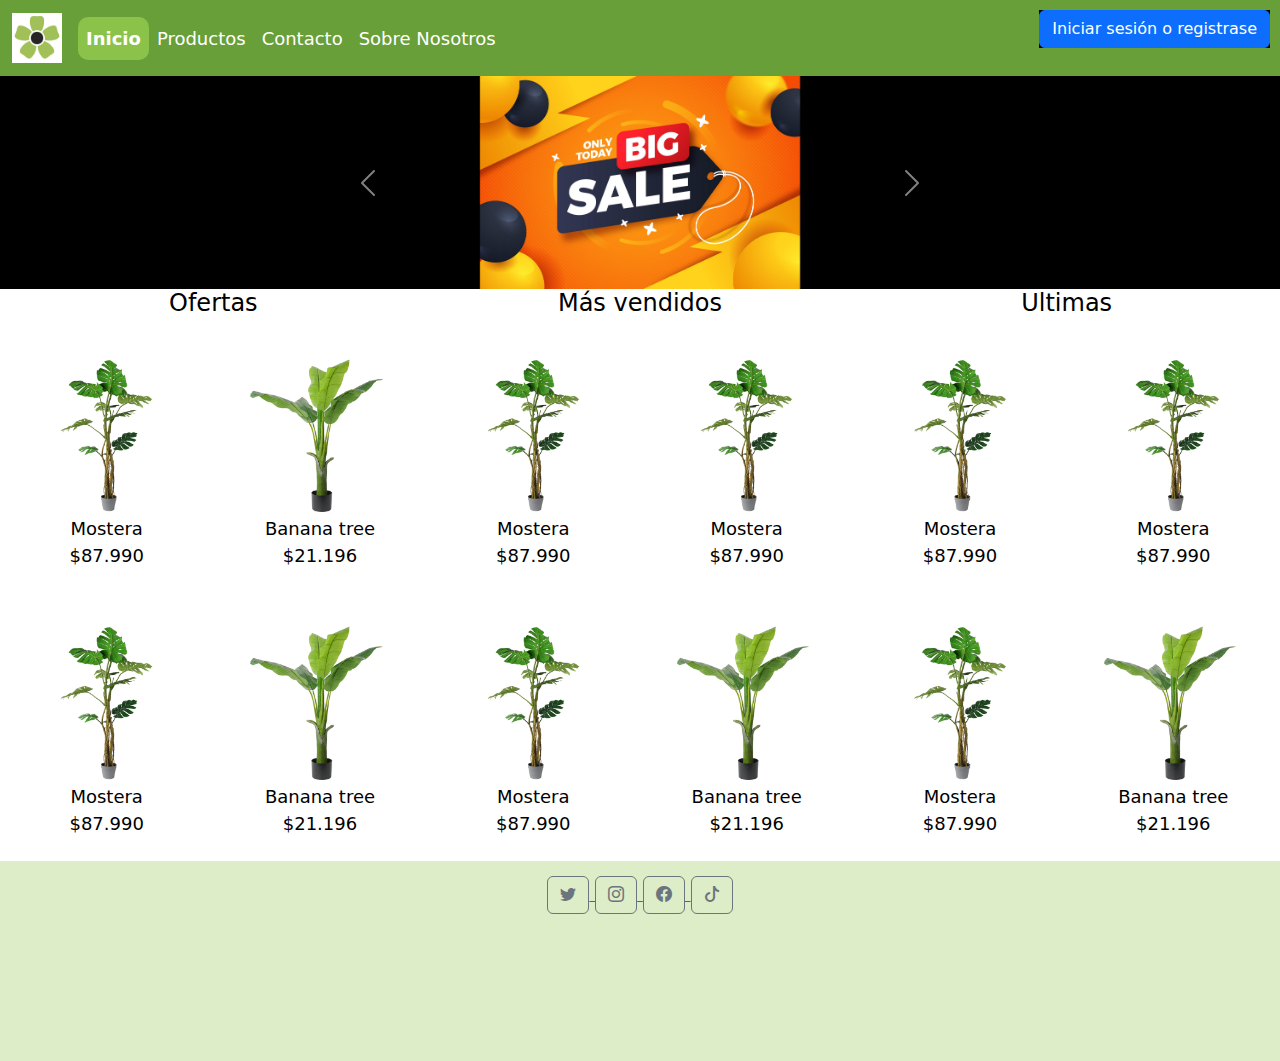
==== index.html @ 38e248db "Avance diseño" ====
<!DOCTYPE html>
<html lang="es">

<head>
  <meta charset="UTF-8">
  <meta http-equiv="X-UA-Compatible" content="IE=edge">
  <meta name="autor" content="Irvin Cribillero">
  <meta name="description" content="Tienda online de productos para tu jardin">
  <meta name="keywords" content="venta, plantas, arboles, flores">
  <meta name="viewport" content="width=device-width, initial-scale=1.0">
  <!--Favicon-->
  <link rel="icon" type="image/x-icon" href="img/icon.png">
  <!--Bootstrap-->
  <link rel="stylesheet" href="css/bootstrap.min.css">
  <link rel="stylesheet" href="https://cdn.jsdelivr.net/npm/bootstrap-icons@1.10.3/font/bootstrap-icons.css">
  <!--Css-->
  <link rel="stylesheet" href="css/styles.css">
  <title>VendeVerde | Venta de productos para tu jardin</title>
</head>

<body>
  <!--Menu-->
  <nav class="navbar navbar-expand-md">
    <div class="container-fluid">
      <button class="navbar-toggler" type="button" data-bs-toggle="collapse" data-bs-target="#navbarmenu"
        aria-controls="navbarTogglerDemo01" aria-expanded="false" aria-label="Toggle navigation">
        <span class="navbar-toggler-icon"></span>
      </button>
      <div class="collapse navbar-collapse" id="navbarmenu">
        <a class="navbar-brand" href="#">
          <img src="img/icon.png" width="50px">
        </a>
        <ul class="navbar-nav d-flex justify-content-center align-items-center">
          <li class="nav-item">
            <a class="nav-link active" aria-current="page" href="#">Inicio</a>
          </li>
          <li class="nav-item">
            <a class="nav-link" href="#">Productos</a>
          </li>
          <li class="nav-item">
            <a class="nav-link" href="#">Contacto</a>
          </li>
          <li class="nav-item">
            <a class="nav-link" href="#">Sobre Nosotros</a>
          </li>
        </ul>
      </div>
    </div>

    <!--Boton iniciar-->
    <div class="div-iniciar">
      <button class="btn-iniciar btn btn-primary" type="button" data-bs-toggle="offcanvas"
        data-bs-target="#offcanvasWithBothOptions" aria-controls="offcanvasWithBothOptions">Iniciar sesión o
        registrase</button>
    </div>

  </nav>

  <!--Inicio de sesión-->
  <div class="offcanvas offcanvas-end" data-bs-scroll="true" tabindex="-1" id="offcanvasWithBothOptions"
    aria-labelledby="offcanvasWithBothOptionsLabel">
    <div class="offcanvas-header">
      <h5 class="offcanvas-title" id="offcanvasWithBothOptionsLabel">Inicie sesión o registrese</h5>
      <button type="button" class="btn-close" data-bs-dismiss="offcanvas" aria-label="Close"></button>
    </div>
    <div class="offcanvas-body bg-info">
      <form action="#">
        <div class="mb-4">
          <label for="email" class="form-label">E-mail</label>
          <input type="email" class="form-control" name="email">
        </div>
        <div class="mb-4">
          <label for="password" class="form-label">Contraseña</label>
          <input type="password" class="form-control" name="password">
        </div>
        <div class="mb-4 form-check">
          <input type="checkbox" name="conectado" class="form-check-input">
          <label for="conectado" class="form-check-label">Mantener conectado</label>
        </div>
        <div class="d-grid mb-4">
          <button type="submit" class="btn btn-primary">Iniciar sesión</button>
        </div>
        <div class="mb-4 text-center">
          <span><a href="#">Registrar</a></span><br>
          <span><a href="#">Recuperar contraseña</a></span>
        </div>
      </form>
    </div>
  </div>

  <!-- Carrusel -->
  <section>
    <div class="d-flex justify-content-center bg-black">
      <div id="carouselExampleAutoplaying" class="carousel slide w-50" data-bs-ride="carousel">
        <div class="carousel-inner">
          <div class="carousel-item active">
            <img src="img/oferta1.jpg " class="d-block w-50 mx-auto" alt="...">
          </div>
          <div class="carousel-item">
            <img src="img/oferta2.jpg" class="d-block w-50 mx-auto" alt="...">
          </div>
          <div class="carousel-item">
            <img src="img/oferta3.jpg" class="d-block w-50 mx-auto" alt="...">
          </div>
        </div>
        <button class="carousel-control-prev" type="button" data-bs-target="#carouselExampleAutoplaying"
          data-bs-slide="prev">
          <span class="carousel-control-prev-icon" aria-hidden="true"></span>
          <span class="visually-hidden">Previous</span>
        </button>
        <button class="carousel-control-next" type="button" data-bs-target="#carouselExampleAutoplaying"
          data-bs-slide="next">
          <span class="carousel-control-next-icon" aria-hidden="true"></span>
          <span class="visually-hidden">Next</span>
        </button>
      </div>
    </div>
  </section>

  <!-- Principal fila-->
  <section>
    <div class="container-fluid">
      <div class="row principal1">
        <!-- Principal fila 1 col 1 -->
        <div class="col-12 col-md-4 px-0">
          <h4>Ofertas</h4>
          <div class="container-fluid">
            <div class="row">
              <div class="col-12 col-md-6 py-4 px-4 d-flex justify-content-center align-items-center flex-column">
                <a href="#">
                  <img src="img/MONSTERA.webp" class="img-fluid">
                </a>
                <p style="margin-bottom: 0;">Mostera<br>
                  $87.990
                </p>
              </div>
              <div class="col-12 col-md-6 py-4 px-4 d-flex justify-content-center align-content-center flex-column">
                <a href="#">
                  <img src="img/Banana.webp" class="img-fluid">
                </a>
                <p style="margin-bottom: 0;">Banana tree<br>
                  $21.196
                </p>
              </div>
            </div>
            <!-- Principal fila 2 col 1 -->
            <div class="row">
              <div class="col-12 col-md-6 py-4 px-4 d-flex justify-content-center align-items-center flex-column">
                <a href="#">
                  <img src="img/MONSTERA.webp" class="img-fluid">
                </a>
                <p style="margin-bottom: 0;">Mostera<br>
                  $87.990
                </p>
              </div>
              <div class="col-12 col-md-6 py-4 px-4 d-flex justify-content-center align-content-center flex-column">
                <a href="#">
                  <img src="img/Banana.webp" class="img-fluid">
                </a>
                <p style="margin-bottom: 0;">Banana tree<br>
                  $21.196
                </p>
              </div>
            </div>
          </div>
        </div>
        <!-- Principal fila 1 col 2 -->
        <div class="col-12 col-md-4 px-0">
          <h4>Más vendidos</h4>
          <div class="container-fluid">
            <div class="row">
              <div class="col-12 col-md-6 py-4 px-4 d-flex justify-content-center align-items-center flex-column">
                <a href="#">
                  <img src="img/MONSTERA.webp" class="img-fluid">
                </a>
                <p style="margin-bottom: 0;">Mostera<br>
                  $87.990
                </p>
              </div>
              <div class="col-12 col-md-6 py-4 px-4 d-flex justify-content-center align-items-center flex-column">
                <a href="#">
                  <img src="img/MONSTERA.webp" class="img-fluid">
                </a>
                <p style="margin-bottom: 0;">Mostera<br>
                  $87.990
                </p>
              </div>
            </div>
            <!-- Pricipal fila 2 col 2 -->
            <div class="row">
              <div class="col-12 col-md-6 py-4 px-4 d-flex justify-content-center align-items-center flex-column">
                <a href="#">
                  <img src="img/MONSTERA.webp" class="img-fluid">
                </a>
                <p style="margin-bottom: 0;">Mostera<br>
                  $87.990
                </p>
              </div>
              <div class="col-12 col-md-6 py-4 px-4 d-flex justify-content-center align-content-center flex-column">
                <a href="#">
                  <img src="img/Banana.webp" class="img-fluid">
                </a>
                <p style="margin-bottom: 0;">Banana tree<br>
                  $21.196
                </p>
              </div>
            </div>
          </div>
        </div>
        <!-- Principal fila 1 col 3 -->
        <div class="col-12 col-md-4 px-0">
          <h4>Ultimas</h4>
          <div class="container-fluid">
            <div class="row">
              <div class="col-12 col-md-6 py-4 px-4 d-flex justify-content-center align-items-center flex-column">
                <a href="#">
                  <img src="img/MONSTERA.webp" class="img-fluid">
                </a>
                <p style="margin-bottom: 0;">Mostera<br>
                  $87.990
                </p>
              </div>
              <div class="col-12 col-md-6 py-4 px-4 d-flex justify-content-center align-items-center flex-column">
                <a href="#">
                  <img src="img/MONSTERA.webp" class="img-fluid">
                </a>
                <p style="margin-bottom: 0;">Mostera<br>
                  $87.990
                </p>
              </div>
            </div>
            <!-- Principal fila 2 col 3 -->
            <div class="row">
              <div class="col-12 col-md-6 py-4 px-4 d-flex justify-content-center align-items-center flex-column">
                <a href="#">
                  <img src="img/MONSTERA.webp" class="img-fluid">
                </a>
                <p style="margin-bottom: 0;">Mostera<br>
                  $87.990
                </p>
              </div>
              <div class="col-12 col-md-6 py-4 px-4 d-flex justify-content-center align-content-center flex-column">
                <a href="#">
                  <img src="img/Banana.webp" class="img-fluid">
                </a>
                <p style="margin-bottom: 0;">Banana tree<br>
                  $21.196
                </p>
              </div>
            </div>
          </div>
        </div>
      </div>
    </div>
  </section>

  <!--Pie de pagina-->
  <section>
    <div class="pie">
      <a href="https://twitter.com/">
        <button class="btn btn-outline-secondary">
          <i class="bi bi-twitter"></i>
        </button>
      </a>
      <a href="https://instagram.com/">
      <button class="btn btn-outline-secondary">
        <i class="bi bi-instagram"></i>
      </button>
      </a>
      <a href="https://facebook.com/">
      <button class="btn btn-outline-secondary">
        <i class="bi bi-facebook"></i>
      </button>
      </a>
      <a href="https://tiktok.com/">
      <button class="btn btn-outline-secondary">
        <i class="bi bi-tiktok"></i>
      </button>
      </a>
    </div>
  </section>
  <script src="js/bootstrap.bundle.js"></script>
</body>

</html>
---- css/styles.css ----
/*Menu*/
.navbar {
  background-color: #689F38;
  font-size: 18px;
}

.nav-link {
  color: white;
  padding: 8px;
}

.navbar .nav-item .active {
  color: white;
  font-weight: bold;
  background-color: #8BC34A;
  border-radius: 10px;
  
}

@media screen and (max-width: 767px) {
  .navbar-brand {
    display: none;
  }
}

/* Boton iniciar */
@media screen and (max-width: 767px) {
    .btn-iniciar {
      background-color: brown;
    }
  }

  .div-iniciar {
    background-color: black;
    position: absolute;
    top: 10px;
    right: 10px;
  }

  .a {
    text-decoration:none
  }

/* Principal */
.principal1 {

  background-color: white;
  color: black;
  text-align: center;
  font-size: 18px;
}

.principal2 {

  background-color:darkgoldenrod;
  color: black;
  text-align: center;
}

.principal3 {

  background-color: antiquewhite;
  color: black;
  text-align: center;
}

@media screen and (max-width: 767px) {
  .img-fluid {
    width: 40%;
  }
}

/* Pie de pagina */
.pie {
  height: 200px;
  background-color: #DCEDC8;
  color: black;
  font-size: 18px;
  padding: 15px;
  text-align: center;
}
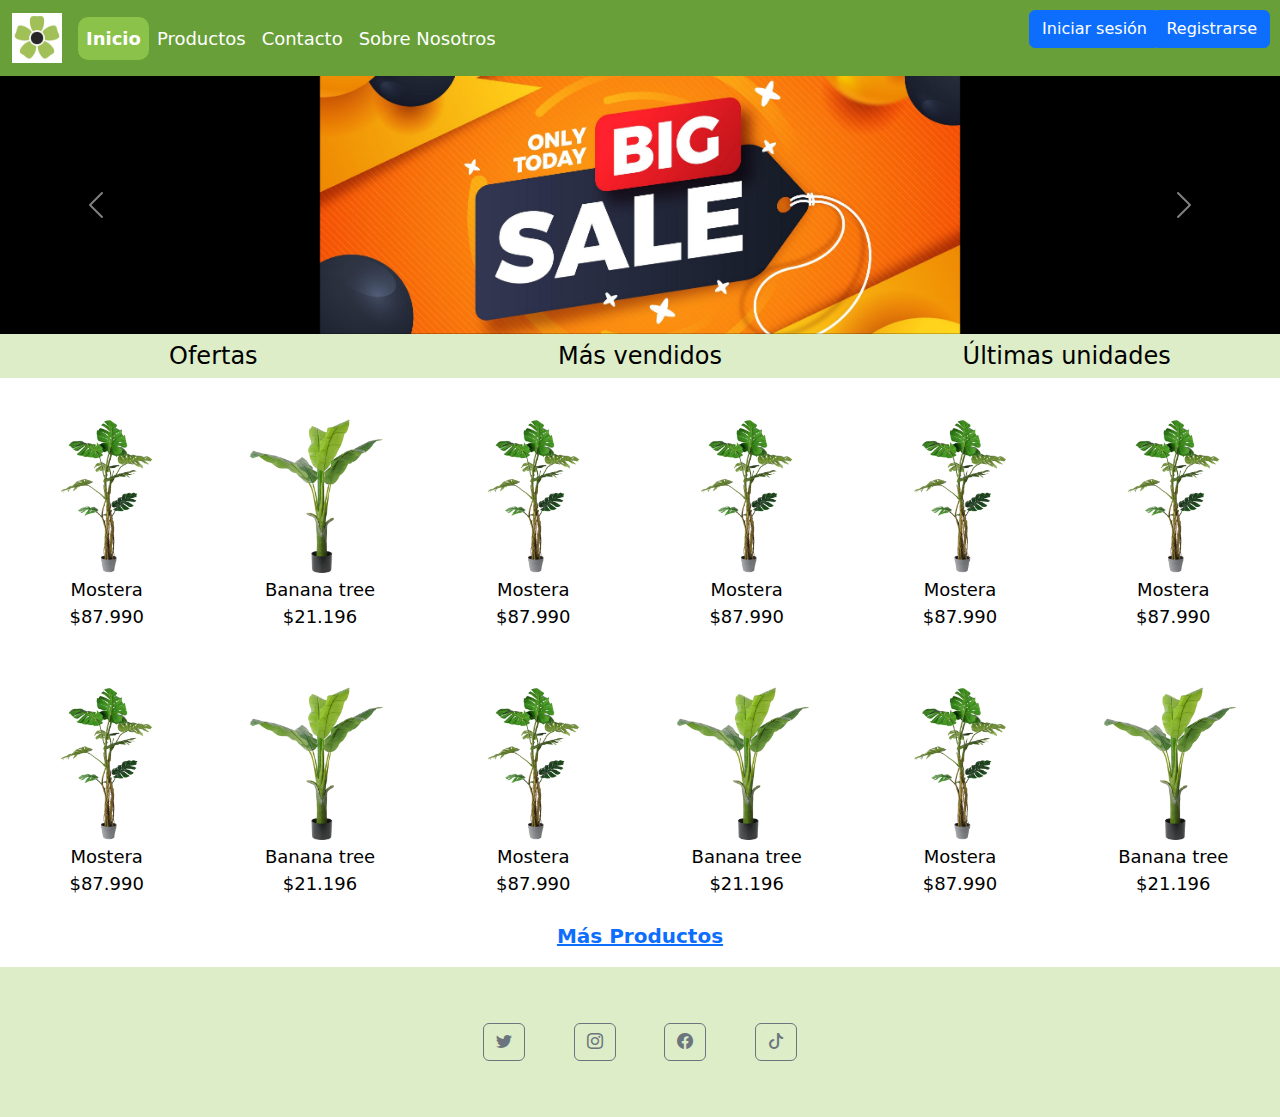
==== commit c8755041: "Primera entrega" ====
--- a/index.html
+++ b/index.html
@@ -32,16 +32,16 @@
         </a>
         <ul class="navbar-nav d-flex justify-content-center align-items-center">
           <li class="nav-item">
-            <a class="nav-link active" aria-current="page" href="#">Inicio</a>
+            <a class="nav-link active" aria-current="page" href="index.html">Inicio</a>
           </li>
           <li class="nav-item">
-            <a class="nav-link" href="#">Productos</a>
+            <a class="nav-link" href="productos.html">Productos</a>
           </li>
           <li class="nav-item">
-            <a class="nav-link" href="#">Contacto</a>
+            <a class="nav-link" href="contacto.html">Contacto</a>
           </li>
           <li class="nav-item">
-            <a class="nav-link" href="#">Sobre Nosotros</a>
+            <a class="nav-link" href="nosotros.html">Sobre Nosotros</a>
           </li>
         </ul>
       </div>
@@ -49,9 +49,21 @@
 
     <!--Boton iniciar-->
     <div class="div-iniciar">
-      <button class="btn-iniciar btn btn-primary" type="button" data-bs-toggle="offcanvas"
-        data-bs-target="#offcanvasWithBothOptions" aria-controls="offcanvasWithBothOptions">Iniciar sesión o
-        registrase</button>
+      <button class="btn-iniciar btn btn-primary d-none d-md-block" type="button" data-bs-toggle="offcanvas"
+        data-bs-target="#offcanvasWithBothOptions" aria-controls="offcanvasWithBothOptions">Iniciar sesión
+      </button>
+      <button type="button" class="btn btn-primary d-block d-md-none" data-bs-toggle="offcanvas"
+      data-bs-target="#offcanvasWithBothOptions" aria-controls="offcanvasWithBothOptions">
+        <i class="bi bi-person-fill-up"></i>
+      </button>
+    </div>
+    <div class="div2-iniciar">
+      <a href="registro.html">
+        <button type="button" class="btn btn-primary d-none d-md-block">Registrarse</button>
+        <button type="button" class="btn btn-primary d-block d-md-none">
+          <i class="bi bi-person-fill-add"></i>
+        </button>
+      </a>
     </div>
 
   </nav>
@@ -91,7 +103,7 @@
   <!-- Carrusel -->
   <section>
     <div class="d-flex justify-content-center bg-black">
-      <div id="carouselExampleAutoplaying" class="carousel slide w-50" data-bs-ride="carousel">
+      <div id="carouselExampleAutoplaying" class="carousel slide" data-bs-ride="carousel">
         <div class="carousel-inner">
           <div class="carousel-item active">
             <img src="img/oferta1.jpg " class="d-block w-50 mx-auto" alt="...">
@@ -120,14 +132,14 @@
   <!-- Principal fila-->
   <section>
     <div class="container-fluid">
-      <div class="row principal1">
+      <div class="row principal">
         <!-- Principal fila 1 col 1 -->
         <div class="col-12 col-md-4 px-0">
           <h4>Ofertas</h4>
           <div class="container-fluid">
             <div class="row">
               <div class="col-12 col-md-6 py-4 px-4 d-flex justify-content-center align-items-center flex-column">
-                <a href="#">
+                <a href="ficha_mostera.html">
                   <img src="img/MONSTERA.webp" class="img-fluid">
                 </a>
                 <p style="margin-bottom: 0;">Mostera<br>
@@ -135,7 +147,7 @@
                 </p>
               </div>
               <div class="col-12 col-md-6 py-4 px-4 d-flex justify-content-center align-content-center flex-column">
-                <a href="#">
+                <a href="ficha_mostera.html">
                   <img src="img/Banana.webp" class="img-fluid">
                 </a>
                 <p style="margin-bottom: 0;">Banana tree<br>
@@ -146,7 +158,7 @@
             <!-- Principal fila 2 col 1 -->
             <div class="row">
               <div class="col-12 col-md-6 py-4 px-4 d-flex justify-content-center align-items-center flex-column">
-                <a href="#">
+                <a href="ficha_mostera.html">
                   <img src="img/MONSTERA.webp" class="img-fluid">
                 </a>
                 <p style="margin-bottom: 0;">Mostera<br>
@@ -154,7 +166,7 @@
                 </p>
               </div>
               <div class="col-12 col-md-6 py-4 px-4 d-flex justify-content-center align-content-center flex-column">
-                <a href="#">
+                <a href="ficha_mostera.html">
                   <img src="img/Banana.webp" class="img-fluid">
                 </a>
                 <p style="margin-bottom: 0;">Banana tree<br>
@@ -170,15 +182,15 @@
           <div class="container-fluid">
             <div class="row">
               <div class="col-12 col-md-6 py-4 px-4 d-flex justify-content-center align-items-center flex-column">
-                <a href="#">
-                  <img src="img/MONSTERA.webp" class="img-fluid">
-                </a>
-                <p style="margin-bottom: 0;">Mostera<br>
-                  $87.990
-                </p>
-              </div>
-              <div class="col-12 col-md-6 py-4 px-4 d-flex justify-content-center align-items-center flex-column">
-                <a href="#">
+                <a href="ficha_mostera.html">
+                  <img src="img/MONSTERA.webp" class="img-fluid">
+                </a>
+                <p style="margin-bottom: 0;">Mostera<br>
+                  $87.990
+                </p>
+              </div>
+              <div class="col-12 col-md-6 py-4 px-4 d-flex justify-content-center align-items-center flex-column">
+                <a href="ficha_mostera.html">
                   <img src="img/MONSTERA.webp" class="img-fluid">
                 </a>
                 <p style="margin-bottom: 0;">Mostera<br>
@@ -189,7 +201,7 @@
             <!-- Pricipal fila 2 col 2 -->
             <div class="row">
               <div class="col-12 col-md-6 py-4 px-4 d-flex justify-content-center align-items-center flex-column">
-                <a href="#">
+                <a href="ficha_mostera.html">
                   <img src="img/MONSTERA.webp" class="img-fluid">
                 </a>
                 <p style="margin-bottom: 0;">Mostera<br>
@@ -197,7 +209,7 @@
                 </p>
               </div>
               <div class="col-12 col-md-6 py-4 px-4 d-flex justify-content-center align-content-center flex-column">
-                <a href="#">
+                <a href="ficha_mostera.html">
                   <img src="img/Banana.webp" class="img-fluid">
                 </a>
                 <p style="margin-bottom: 0;">Banana tree<br>
@@ -209,19 +221,19 @@
         </div>
         <!-- Principal fila 1 col 3 -->
         <div class="col-12 col-md-4 px-0">
-          <h4>Ultimas</h4>
+          <h4>Últimas unidades</h4>
           <div class="container-fluid">
             <div class="row">
               <div class="col-12 col-md-6 py-4 px-4 d-flex justify-content-center align-items-center flex-column">
-                <a href="#">
-                  <img src="img/MONSTERA.webp" class="img-fluid">
-                </a>
-                <p style="margin-bottom: 0;">Mostera<br>
-                  $87.990
-                </p>
-              </div>
-              <div class="col-12 col-md-6 py-4 px-4 d-flex justify-content-center align-items-center flex-column">
-                <a href="#">
+                <a href="ficha_mostera.html">
+                  <img src="img/MONSTERA.webp" class="img-fluid">
+                </a>
+                <p style="margin-bottom: 0;">Mostera<br>
+                  $87.990
+                </p>
+              </div>
+              <div class="col-12 col-md-6 py-4 px-4 d-flex justify-content-center align-items-center flex-column">
+                <a href="ficha_mostera.html">
                   <img src="img/MONSTERA.webp" class="img-fluid">
                 </a>
                 <p style="margin-bottom: 0;">Mostera<br>
@@ -232,7 +244,7 @@
             <!-- Principal fila 2 col 3 -->
             <div class="row">
               <div class="col-12 col-md-6 py-4 px-4 d-flex justify-content-center align-items-center flex-column">
-                <a href="#">
+                <a href="ficha_mostera.html">
                   <img src="img/MONSTERA.webp" class="img-fluid">
                 </a>
                 <p style="margin-bottom: 0;">Mostera<br>
@@ -240,7 +252,7 @@
                 </p>
               </div>
               <div class="col-12 col-md-6 py-4 px-4 d-flex justify-content-center align-content-center flex-column">
-                <a href="#">
+                <a href="ficha_mostera.html">
                   <img src="img/Banana.webp" class="img-fluid">
                 </a>
                 <p style="margin-bottom: 0;">Banana tree<br>
@@ -250,33 +262,38 @@
             </div>
           </div>
         </div>
+        <a href="productos.html">
+          <p style="font-size: 20px; font-weight: bold;">Más Productos</p>
+        </a>
       </div>
     </div>
   </section>
 
   <!--Pie de pagina-->
   <section>
-    <div class="pie">
-      <a href="https://twitter.com/">
-        <button class="btn btn-outline-secondary">
-          <i class="bi bi-twitter"></i>
-        </button>
-      </a>
-      <a href="https://instagram.com/">
-      <button class="btn btn-outline-secondary">
-        <i class="bi bi-instagram"></i>
-      </button>
-      </a>
-      <a href="https://facebook.com/">
-      <button class="btn btn-outline-secondary">
-        <i class="bi bi-facebook"></i>
-      </button>
-      </a>
-      <a href="https://tiktok.com/">
-      <button class="btn btn-outline-secondary">
-        <i class="bi bi-tiktok"></i>
-      </button>
-      </a>
+    <div class="pie container-fluid d-flex justify-content-center">
+      <div class="w-25 mx-auto d-flex justify-content-between align-items-center">
+        <a href="https://twitter.com/">
+          <button class="btn btn-outline-secondary">
+            <i class="bi bi-twitter"></i>
+          </button>
+        </a>
+        <a href="https://instagram.com/">
+          <button class="btn btn-outline-secondary">
+            <i class="bi bi-instagram"></i>
+          </button>
+        </a>
+        <a href="https://facebook.com/">
+          <button class="btn btn-outline-secondary">
+            <i class="bi bi-facebook"></i>
+          </button>
+        </a>
+        <a href="https://tiktok.com/">
+          <button class="btn btn-outline-secondary">
+            <i class="bi bi-tiktok"></i>
+          </button>
+        </a>
+      </div>
     </div>
   </section>
   <script src="js/bootstrap.bundle.js"></script>
--- a/css/styles.css
+++ b/css/styles.css
@@ -24,14 +24,21 @@
 }
 
 /* Boton iniciar */
-@media screen and (max-width: 767px) {
-    .btn-iniciar {
-      background-color: brown;
+  .div-iniciar {
+    position: absolute;
+    top: 10px;
+    right: 120px;
+  }
+
+  @media screen and (max-width: 767px) {
+    .div-iniciar {
+      position: absolute;
+      top: 10px;
+      right: 60px;
     }
   }
 
-  .div-iniciar {
-    background-color: black;
+  .div2-iniciar {
     position: absolute;
     top: 10px;
     right: 10px;
@@ -42,26 +49,28 @@
   }
 
 /* Principal */
-.principal1 {
-
+.principal {
   background-color: white;
   color: black;
   text-align: center;
   font-size: 18px;
 }
 
-.principal2 {
+.productos p {
+  font-size: 20px;
+  font-weight: bold;
+}
 
-  background-color:darkgoldenrod;
-  color: black;
+.productos h4 {
   text-align: center;
 }
 
-.principal3 {
+.ficha {
+  border: 10px solid rgba(0, 0, 0, 0.174);
+}
 
-  background-color: antiquewhite;
-  color: black;
-  text-align: center;
+.ficha p {
+  font-size: 18px;
 }
 
 @media screen and (max-width: 767px) {
@@ -70,12 +79,53 @@
   }
 }
 
+.div-registro{
+  background-image: url('/img/fondo_registro.png');
+}
+
+.div-registro label {
+  font-size: 18px;
+  font-weight: bold;
+}
+
+.nosotros {
+  background-color: rgba(255, 228, 196, 0.267);
+  font-size: 20px;
+}
+
+.ficha {
+  background-color: rgba(0, 255, 255, 0.112);
+  font-size: 18px;
+}
+
+h4 {
+  background-color: #DCEDC8;
+  padding-top: 8px;
+  padding-bottom: 8px;
+}
+
+.contacto p {
+  font-size: 18px;
+  font-weight: bold;
+  margin-bottom: 30px;
+}
+
+.contacto textarea {
+  background-color: rgba(0, 255, 255, 0.144);
+  border-color: black;
+  height: 250px;
+}
+
+.contacto input {
+  background-color: rgba(0, 255, 255, 0.144);
+  border-color: black;
+}
+
+
 /* Pie de pagina */
 .pie {
-  height: 200px;
+  height: 150px;
   background-color: #DCEDC8;
   color: black;
   font-size: 18px;
-  padding: 15px;
-  text-align: center;
 }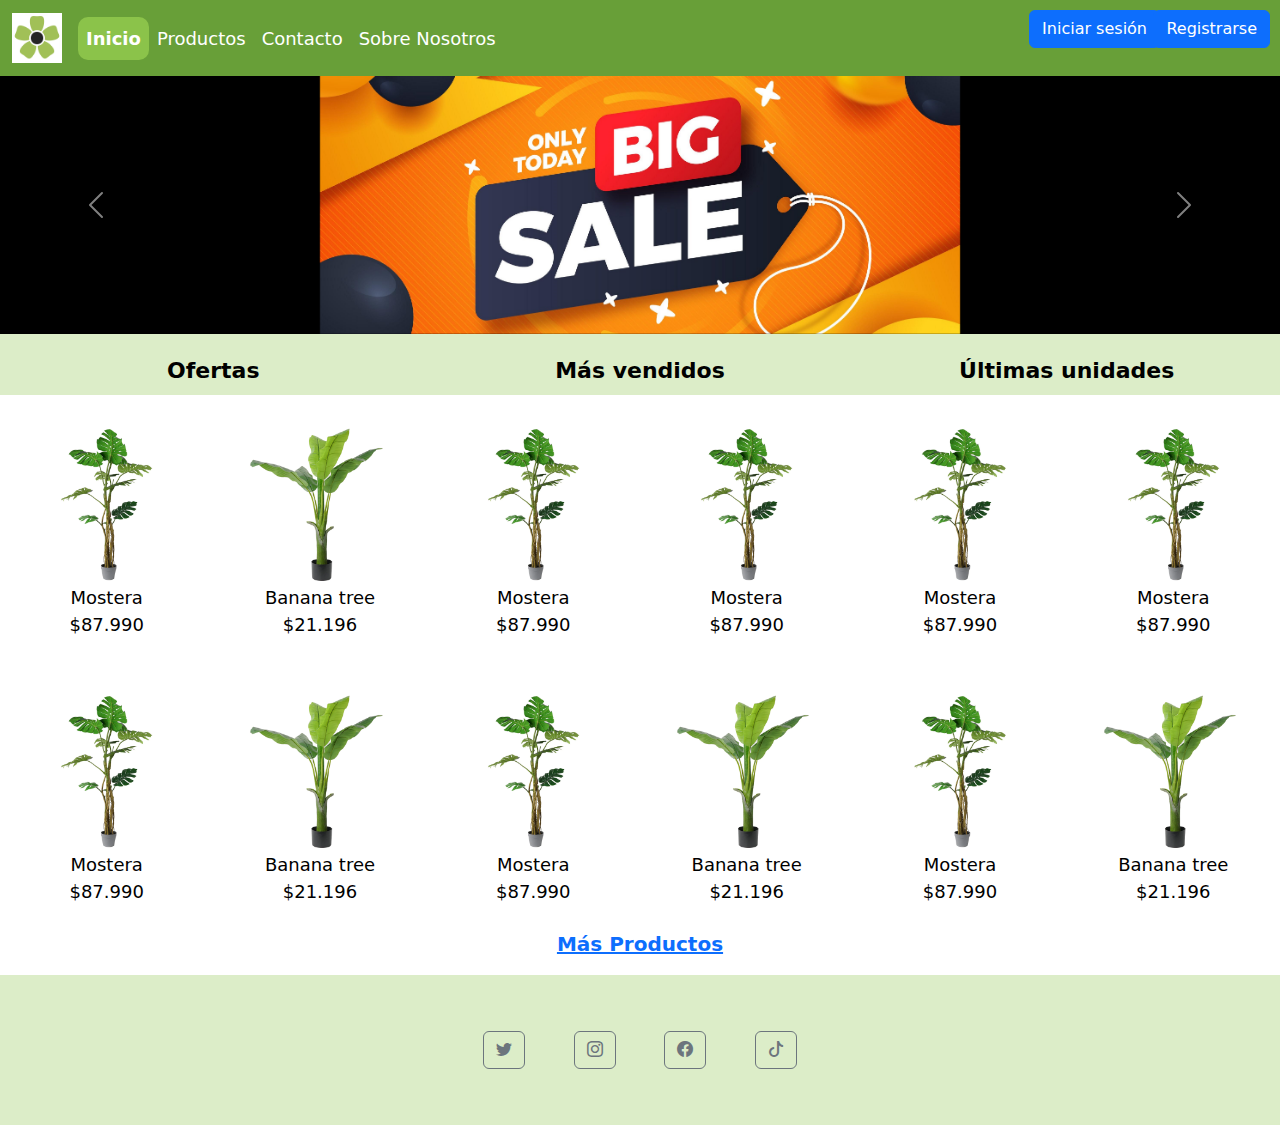
==== commit 252323c2: "Cambios" ====
--- a/index.html
+++ b/index.html
@@ -72,11 +72,12 @@
   <div class="offcanvas offcanvas-end" data-bs-scroll="true" tabindex="-1" id="offcanvasWithBothOptions"
     aria-labelledby="offcanvasWithBothOptionsLabel">
     <div class="offcanvas-header">
-      <h5 class="offcanvas-title" id="offcanvasWithBothOptionsLabel">Inicie sesión o registrese</h5>
+      <h5 class="offcanvas-title" id="offcanvasWithBothOptionsLabel">Inicie sesión</h5>
       <button type="button" class="btn-close" data-bs-dismiss="offcanvas" aria-label="Close"></button>
     </div>
     <div class="offcanvas-body bg-info">
-      <form action="#">
+      <!-- Formulario de inicio de sesion -->
+      <form action="#" method="post" name="inicioSesion">
         <div class="mb-4">
           <label for="email" class="form-label">E-mail</label>
           <input type="email" class="form-control" name="email">
@@ -135,20 +136,20 @@
       <div class="row principal">
         <!-- Principal fila 1 col 1 -->
         <div class="col-12 col-md-4 px-0">
-          <h4>Ofertas</h4>
+          <div class="col-12 col-md-12 ofertas">Ofertas</div>
           <div class="container-fluid">
             <div class="row">
               <div class="col-12 col-md-6 py-4 px-4 d-flex justify-content-center align-items-center flex-column">
-                <a href="ficha_mostera.html">
-                  <img src="img/MONSTERA.webp" class="img-fluid">
+                <a href="ficha_mostera.html" class="link-img">
+                  <img src="img/MONSTERA.webp" class="img-principal">
                 </a>
                 <p style="margin-bottom: 0;">Mostera<br>
                   $87.990
                 </p>
               </div>
               <div class="col-12 col-md-6 py-4 px-4 d-flex justify-content-center align-content-center flex-column">
-                <a href="ficha_mostera.html">
-                  <img src="img/Banana.webp" class="img-fluid">
+                <a href="ficha_mostera.html" class="link-img">
+                  <img src="img/Banana.webp" class="img-principal">
                 </a>
                 <p style="margin-bottom: 0;">Banana tree<br>
                   $21.196
@@ -158,16 +159,16 @@
             <!-- Principal fila 2 col 1 -->
             <div class="row">
               <div class="col-12 col-md-6 py-4 px-4 d-flex justify-content-center align-items-center flex-column">
-                <a href="ficha_mostera.html">
-                  <img src="img/MONSTERA.webp" class="img-fluid">
+                <a href="ficha_mostera.html" class="link-img">
+                  <img src="img/MONSTERA.webp" class="img-principal">
                 </a>
                 <p style="margin-bottom: 0;">Mostera<br>
                   $87.990
                 </p>
               </div>
               <div class="col-12 col-md-6 py-4 px-4 d-flex justify-content-center align-content-center flex-column">
-                <a href="ficha_mostera.html">
-                  <img src="img/Banana.webp" class="img-fluid">
+                <a href="ficha_mostera.html" class="link-img">
+                  <img src="img/Banana.webp" class="img-principal">
                 </a>
                 <p style="margin-bottom: 0;">Banana tree<br>
                   $21.196
@@ -178,20 +179,20 @@
         </div>
         <!-- Principal fila 1 col 2 -->
         <div class="col-12 col-md-4 px-0">
-          <h4>Más vendidos</h4>
+          <div class="col-12 col-md-12 mas-vendidos">Más vendidos</div>
           <div class="container-fluid">
             <div class="row">
               <div class="col-12 col-md-6 py-4 px-4 d-flex justify-content-center align-items-center flex-column">
-                <a href="ficha_mostera.html">
-                  <img src="img/MONSTERA.webp" class="img-fluid">
-                </a>
-                <p style="margin-bottom: 0;">Mostera<br>
-                  $87.990
-                </p>
-              </div>
-              <div class="col-12 col-md-6 py-4 px-4 d-flex justify-content-center align-items-center flex-column">
-                <a href="ficha_mostera.html">
-                  <img src="img/MONSTERA.webp" class="img-fluid">
+                <a href="ficha_mostera.html" class="link-img">
+                  <img src="img/MONSTERA.webp" class="img-principal">
+                </a>
+                <p style="margin-bottom: 0;">Mostera<br>
+                  $87.990
+                </p>
+              </div>
+              <div class="col-12 col-md-6 py-4 px-4 d-flex justify-content-center align-items-center flex-column">
+                <a href="ficha_mostera.html" class="link-img">
+                  <img src="img/MONSTERA.webp" class="img-principal">
                 </a>
                 <p style="margin-bottom: 0;">Mostera<br>
                   $87.990
@@ -201,16 +202,16 @@
             <!-- Pricipal fila 2 col 2 -->
             <div class="row">
               <div class="col-12 col-md-6 py-4 px-4 d-flex justify-content-center align-items-center flex-column">
-                <a href="ficha_mostera.html">
-                  <img src="img/MONSTERA.webp" class="img-fluid">
+                <a href="ficha_mostera.html" class="link-img">
+                  <img src="img/MONSTERA.webp" class="img-principal">
                 </a>
                 <p style="margin-bottom: 0;">Mostera<br>
                   $87.990
                 </p>
               </div>
               <div class="col-12 col-md-6 py-4 px-4 d-flex justify-content-center align-content-center flex-column">
-                <a href="ficha_mostera.html">
-                  <img src="img/Banana.webp" class="img-fluid">
+                <a href="ficha_mostera.html" class="link-img">
+                  <img src="img/Banana.webp" class="img-principal">
                 </a>
                 <p style="margin-bottom: 0;">Banana tree<br>
                   $21.196
@@ -221,20 +222,20 @@
         </div>
         <!-- Principal fila 1 col 3 -->
         <div class="col-12 col-md-4 px-0">
-          <h4>Últimas unidades</h4>
+          <div class="col-12 col-md-12 ultimas">Últimas unidades</div>
           <div class="container-fluid">
             <div class="row">
               <div class="col-12 col-md-6 py-4 px-4 d-flex justify-content-center align-items-center flex-column">
-                <a href="ficha_mostera.html">
-                  <img src="img/MONSTERA.webp" class="img-fluid">
-                </a>
-                <p style="margin-bottom: 0;">Mostera<br>
-                  $87.990
-                </p>
-              </div>
-              <div class="col-12 col-md-6 py-4 px-4 d-flex justify-content-center align-items-center flex-column">
-                <a href="ficha_mostera.html">
-                  <img src="img/MONSTERA.webp" class="img-fluid">
+                <a href="ficha_mostera.html" class="link-img">
+                  <img src="img/MONSTERA.webp" class="img-principal">
+                </a>
+                <p style="margin-bottom: 0;">Mostera<br>
+                  $87.990
+                </p>
+              </div>
+              <div class="col-12 col-md-6 py-4 px-4 d-flex justify-content-center align-items-center flex-column">
+                <a href="ficha_mostera.html" class="link-img">
+                  <img src="img/MONSTERA.webp" class="img-principal">
                 </a>
                 <p style="margin-bottom: 0;">Mostera<br>
                   $87.990
@@ -244,16 +245,16 @@
             <!-- Principal fila 2 col 3 -->
             <div class="row">
               <div class="col-12 col-md-6 py-4 px-4 d-flex justify-content-center align-items-center flex-column">
-                <a href="ficha_mostera.html">
-                  <img src="img/MONSTERA.webp" class="img-fluid">
+                <a href="ficha_mostera.html" class="link-img">
+                  <img src="img/MONSTERA.webp" class="img-principal">
                 </a>
                 <p style="margin-bottom: 0;">Mostera<br>
                   $87.990
                 </p>
               </div>
               <div class="col-12 col-md-6 py-4 px-4 d-flex justify-content-center align-content-center flex-column">
-                <a href="ficha_mostera.html">
-                  <img src="img/Banana.webp" class="img-fluid">
+                <a href="ficha_mostera.html" class="link-img">
+                  <img src="img/Banana.webp" class="img-principal">
                 </a>
                 <p style="margin-bottom: 0;">Banana tree<br>
                   $21.196
--- a/css/styles.css
+++ b/css/styles.css
@@ -24,17 +24,19 @@
 }
 
 /* Boton iniciar */
-  .div-iniciar {
-    position: absolute;
-    top: 10px;
-    right: 120px;
-  }
-
-  @media screen and (max-width: 767px) {
+  @media screen and (max-width: 768px) {
     .div-iniciar {
       position: absolute;
       top: 10px;
       right: 60px;
+    }
+  }
+
+  @media screen and (min-width: 768px) {
+    .div-iniciar {
+      position: absolute;
+      top: 10px;
+      right: 120px;
     }
   }
 
@@ -65,20 +67,50 @@
   text-align: center;
 }
 
-.ficha {
-  border: 10px solid rgba(0, 0, 0, 0.174);
+/* Seccion index */
+.ofertas {
+  background-color: #DCEDC8;
+  font-size: 22px;
+  font-weight: bold;
+  padding-top: 20px;
+  padding-bottom: 8px;
 }
 
-.ficha p {
-  font-size: 18px;
+.mas-vendidos {
+  background-color: #DCEDC8;
+  font-size: 22px;
+  font-weight: bold;
+  padding-top: 20px;
+  padding-bottom: 8px;
 }
 
-@media screen and (max-width: 767px) {
-  .img-fluid {
-    width: 40%;
+.ultimas {
+  background-color: #DCEDC8;
+  font-size: 22px;
+  font-weight: bold;
+  padding-top: 20px;
+  padding-bottom: 8px;
+}
+
+.link-img:hover img {
+  transform: scale(1.1);
+  transition: transform 0.3s ease-in-out;
+}
+
+/* Imagenes principales */
+@media screen and (max-width: 768px) {
+  .img-principal {
+    width: 50%;
   }
 }
 
+@media screen and (min-width: 768px) {
+  .img-principal {
+    width: 100%;
+  }
+}
+
+/* Registro */
 .div-registro{
   background-image: url('/img/fondo_registro.png');
 }
@@ -88,13 +120,20 @@
   font-weight: bold;
 }
 
+/* Nosotros */
 .nosotros {
   background-color: rgba(255, 228, 196, 0.267);
   font-size: 20px;
 }
 
+/* Ficha planta*/
 .ficha {
   background-color: rgba(0, 255, 255, 0.112);
+  font-size: 18px;
+  border: 10px solid rgba(0, 0, 0, 0.174);
+
+}
+.ficha p {
   font-size: 18px;
 }
 
@@ -104,6 +143,7 @@
   padding-bottom: 8px;
 }
 
+/* Pagina Contacto */
 .contacto p {
   font-size: 18px;
   font-weight: bold;
@@ -121,7 +161,6 @@
   border-color: black;
 }
 
-
 /* Pie de pagina */
 .pie {
   height: 150px;
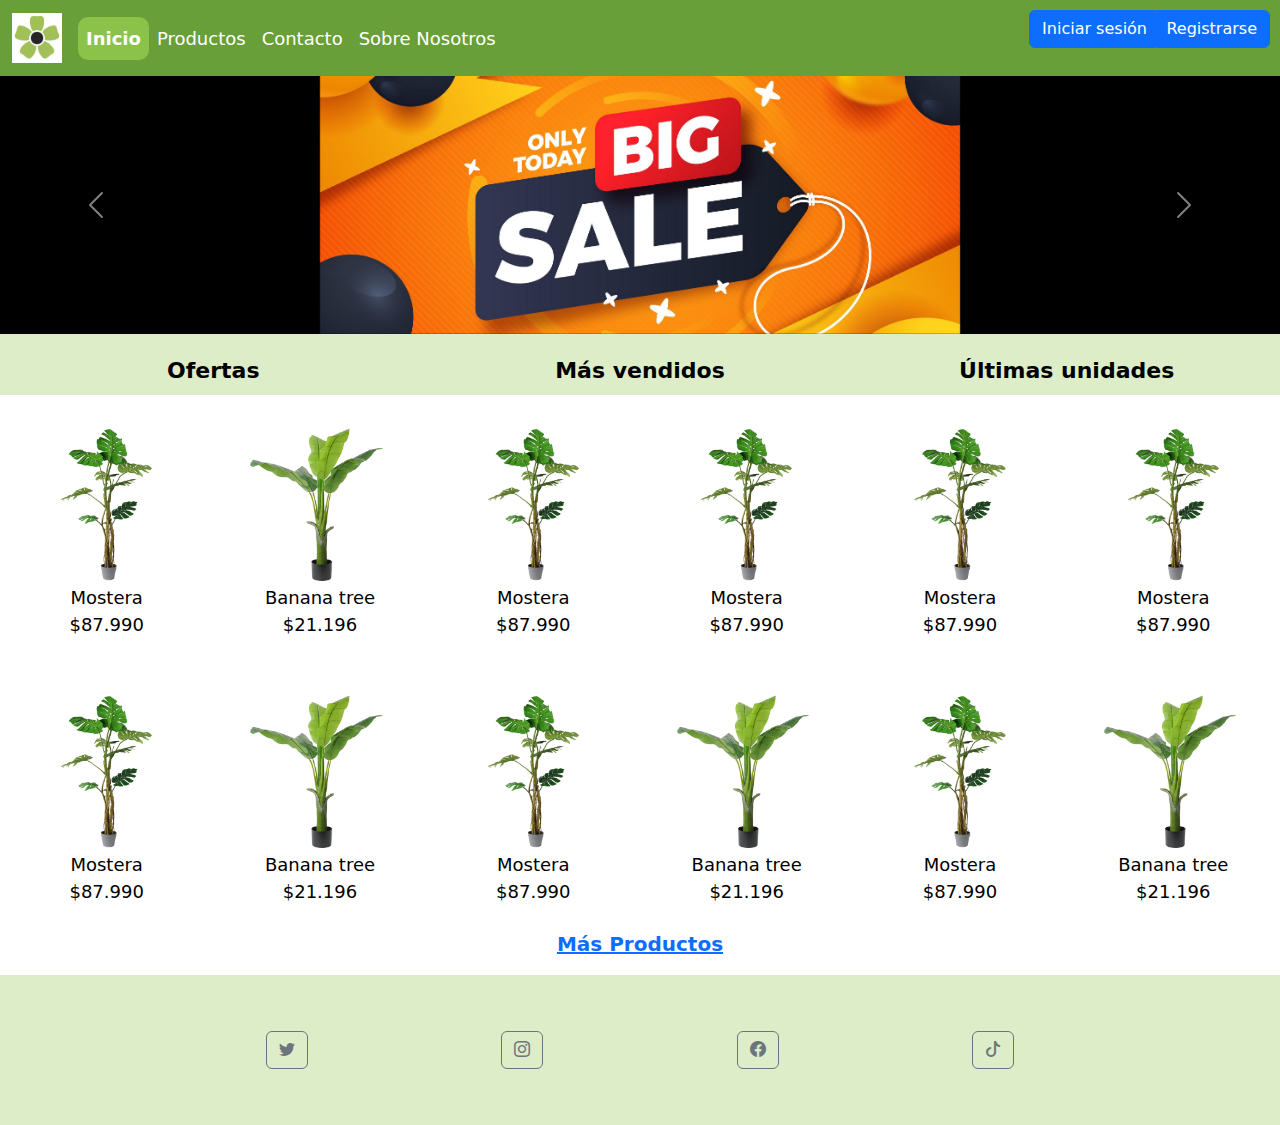
==== commit 73f0207a: "pre entrega" ====
--- a/index.html
+++ b/index.html
@@ -53,7 +53,7 @@
         data-bs-target="#offcanvasWithBothOptions" aria-controls="offcanvasWithBothOptions">Iniciar sesión
       </button>
       <button type="button" class="btn btn-primary d-block d-md-none" data-bs-toggle="offcanvas"
-      data-bs-target="#offcanvasWithBothOptions" aria-controls="offcanvasWithBothOptions">
+        data-bs-target="#offcanvasWithBothOptions" aria-controls="offcanvasWithBothOptions">
         <i class="bi bi-person-fill-up"></i>
       </button>
     </div>
@@ -271,32 +271,40 @@
   </section>
 
   <!--Pie de pagina-->
-  <section>
-    <div class="pie container-fluid d-flex justify-content-center">
-      <div class="w-25 mx-auto d-flex justify-content-between align-items-center">
-        <a href="https://twitter.com/">
-          <button class="btn btn-outline-secondary">
-            <i class="bi bi-twitter"></i>
-          </button>
-        </a>
-        <a href="https://instagram.com/">
-          <button class="btn btn-outline-secondary">
-            <i class="bi bi-instagram"></i>
-          </button>
-        </a>
-        <a href="https://facebook.com/">
-          <button class="btn btn-outline-secondary">
-            <i class="bi bi-facebook"></i>
-          </button>
-        </a>
-        <a href="https://tiktok.com/">
-          <button class="btn btn-outline-secondary">
-            <i class="bi bi-tiktok"></i>
-          </button>
-        </a>
+  <footer>
+    <div class="container-fluid d-flex justify-content-center " style="background-color: #DCEDC8;">
+      <div class="row w-75 pie">
+        <div class="col-6 col-md-3 d-flex justify-content-center align-items-center">
+          <a href="https://twitter.com/">
+            <button class="btn btn-outline-secondary">
+              <i class="bi bi-twitter"></i>
+            </button>
+          </a>
+        </div>
+        <div class="col-6 col-md-3 d-flex justify-content-center align-items-center">
+          <a href="https://instagram.com/">
+            <button class="btn btn-outline-secondary">
+              <i class="bi bi-instagram"></i>
+            </button>
+          </a>
+        </div>
+        <div class="col-6 col-md-3 d-flex justify-content-center align-items-center">
+          <a href="https://facebook.com/">
+            <button class="btn btn-outline-secondary">
+              <i class="bi bi-facebook"></i>
+            </button>
+          </a>
+        </div>
+        <div class="col-6 col-md-3 d-flex justify-content-center align-items-center">
+          <a href="https://tiktok.com/">
+            <button class="btn btn-outline-secondary">
+              <i class="bi bi-tiktok"></i>
+            </button>
+          </a>
+        </div>
       </div>
     </div>
-  </section>
+  </footer>
   <script src="js/bootstrap.bundle.js"></script>
 </body>
 
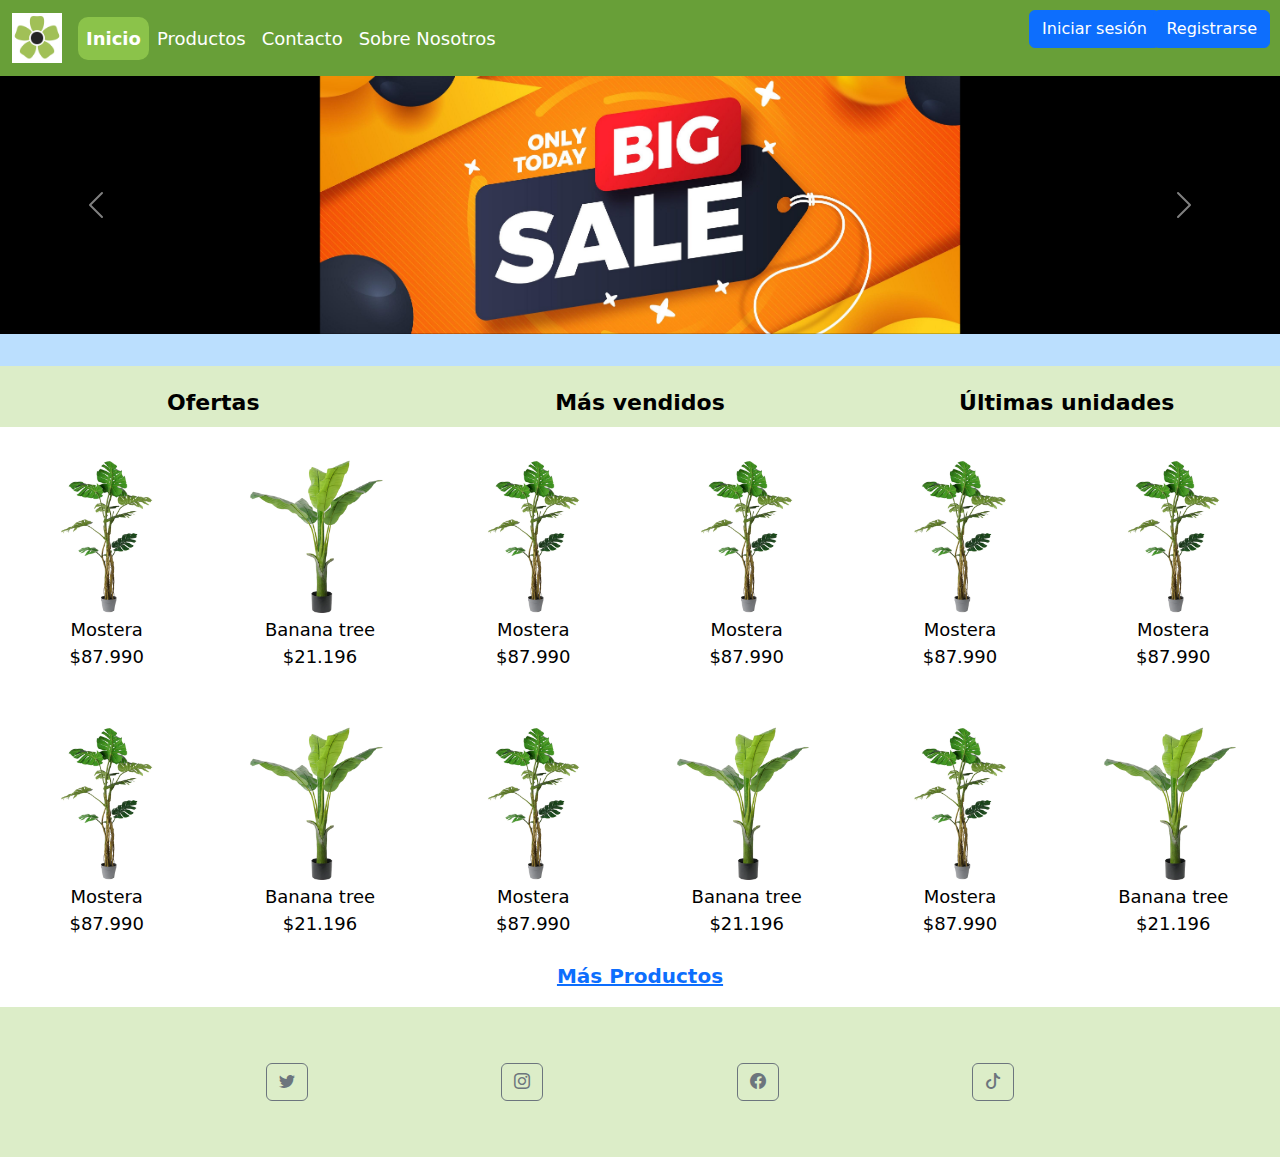
==== commit 121f911b: "Segunda entrega" ====
--- a/index.html
+++ b/index.html
@@ -77,14 +77,14 @@
     </div>
     <div class="offcanvas-body bg-info">
       <!-- Formulario de inicio de sesion -->
-      <form action="#" method="post" name="inicioSesion">
+      <form novalidate action="#" method="post" name="login" id="login">
         <div class="mb-4">
           <label for="email" class="form-label">E-mail</label>
-          <input type="email" class="form-control" name="email">
+          <input type="email" class="form-control" name="email" id="email-login">
         </div>
         <div class="mb-4">
           <label for="password" class="form-label">Contraseña</label>
-          <input type="password" class="form-control" name="password">
+          <input type="password" class="form-control" name="password" id="password-login">
         </div>
         <div class="mb-4 form-check">
           <input type="checkbox" name="conectado" class="form-check-input">
@@ -93,6 +93,7 @@
         <div class="d-grid mb-4">
           <button type="submit" class="btn btn-primary">Iniciar sesión</button>
         </div>
+        <div class="col-12 d-flex justify-content-center align-items-center" id="alerta-login"></div>
         <div class="mb-4 text-center">
           <span><a href="#">Registrar</a></span><br>
           <span><a href="#">Recuperar contraseña</a></span>
@@ -132,142 +133,156 @@
 
   <!-- Principal fila-->
   <section>
-    <div class="container-fluid">
-      <div class="row principal">
-        <!-- Principal fila 1 col 1 -->
-        <div class="col-12 col-md-4 px-0">
-          <div class="col-12 col-md-12 ofertas">Ofertas</div>
-          <div class="container-fluid">
-            <div class="row">
-              <div class="col-12 col-md-6 py-4 px-4 d-flex justify-content-center align-items-center flex-column">
-                <a href="ficha_mostera.html" class="link-img">
-                  <img src="img/MONSTERA.webp" class="img-principal">
-                </a>
-                <p style="margin-bottom: 0;">Mostera<br>
-                  $87.990
-                </p>
-              </div>
-              <div class="col-12 col-md-6 py-4 px-4 d-flex justify-content-center align-content-center flex-column">
-                <a href="ficha_mostera.html" class="link-img">
-                  <img src="img/Banana.webp" class="img-principal">
-                </a>
-                <p style="margin-bottom: 0;">Banana tree<br>
-                  $21.196
-                </p>
+    <!-- Tiempo -->
+    <div class="container-fluid clima d-flex justify-content-center">
+      <div class="row w-50 py-3">
+        <div class="col-12 col-md-4 d-flex justify-content-center align-items-center">
+          <div id="temperatura"></div>
+        </div>
+        <div class="col-12 col-md-4 d-flex justify-content-center align-items-center">
+          <div id="descripcion"></div>
+        </div>
+        <div class="col-12 col-md-4 d-flex justify-content-center align-items-center">
+          <div id="humedad"></div>
+        </div>
+      </div>
+    </div>    
+      <div class="container-fluid">
+        <div class="row principal">
+          <!-- Principal fila 1 col 1 -->
+          <div class="col-12 col-md-4 px-0">
+            <div class="col-12 col-md-12 ofertas">Ofertas</div>
+            <div class="container-fluid">
+              <div class="row">
+                <div class="col-12 col-md-6 py-4 px-4 d-flex justify-content-center align-items-center flex-column">
+                  <a href="ficha_mostera.html" class="link-img">
+                    <img src="img/MONSTERA.webp" class="img-principal">
+                  </a>
+                  <p style="margin-bottom: 0;">Mostera<br>
+                    $87.990
+                  </p>
+                </div>
+                <div class="col-12 col-md-6 py-4 px-4 d-flex justify-content-center align-content-center flex-column">
+                  <a href="ficha_mostera.html" class="link-img">
+                    <img src="img/Banana.webp" class="img-principal">
+                  </a>
+                  <p style="margin-bottom: 0;">Banana tree<br>
+                    $21.196
+                  </p>
+                </div>
+              </div>
+              <!-- Principal fila 2 col 1 -->
+              <div class="row">
+                <div class="col-12 col-md-6 py-4 px-4 d-flex justify-content-center align-items-center flex-column">
+                  <a href="ficha_mostera.html" class="link-img">
+                    <img src="img/MONSTERA.webp" class="img-principal">
+                  </a>
+                  <p style="margin-bottom: 0;">Mostera<br>
+                    $87.990
+                  </p>
+                </div>
+                <div class="col-12 col-md-6 py-4 px-4 d-flex justify-content-center align-content-center flex-column">
+                  <a href="ficha_mostera.html" class="link-img">
+                    <img src="img/Banana.webp" class="img-principal">
+                  </a>
+                  <p style="margin-bottom: 0;">Banana tree<br>
+                    $21.196
+                  </p>
+                </div>
               </div>
             </div>
-            <!-- Principal fila 2 col 1 -->
-            <div class="row">
-              <div class="col-12 col-md-6 py-4 px-4 d-flex justify-content-center align-items-center flex-column">
-                <a href="ficha_mostera.html" class="link-img">
-                  <img src="img/MONSTERA.webp" class="img-principal">
-                </a>
-                <p style="margin-bottom: 0;">Mostera<br>
-                  $87.990
-                </p>
-              </div>
-              <div class="col-12 col-md-6 py-4 px-4 d-flex justify-content-center align-content-center flex-column">
-                <a href="ficha_mostera.html" class="link-img">
-                  <img src="img/Banana.webp" class="img-principal">
-                </a>
-                <p style="margin-bottom: 0;">Banana tree<br>
-                  $21.196
-                </p>
+          </div>
+          <!-- Principal fila 1 col 2 -->
+          <div class="col-12 col-md-4 px-0">
+            <div class="col-12 col-md-12 mas-vendidos">Más vendidos</div>
+            <div class="container-fluid">
+              <div class="row">
+                <div class="col-12 col-md-6 py-4 px-4 d-flex justify-content-center align-items-center flex-column">
+                  <a href="ficha_mostera.html" class="link-img">
+                    <img src="img/MONSTERA.webp" class="img-principal">
+                  </a>
+                  <p style="margin-bottom: 0;">Mostera<br>
+                    $87.990
+                  </p>
+                </div>
+                <div class="col-12 col-md-6 py-4 px-4 d-flex justify-content-center align-items-center flex-column">
+                  <a href="ficha_mostera.html" class="link-img">
+                    <img src="img/MONSTERA.webp" class="img-principal">
+                  </a>
+                  <p style="margin-bottom: 0;">Mostera<br>
+                    $87.990
+                  </p>
+                </div>
+              </div>
+              <!-- Pricipal fila 2 col 2 -->
+              <div class="row">
+                <div class="col-12 col-md-6 py-4 px-4 d-flex justify-content-center align-items-center flex-column">
+                  <a href="ficha_mostera.html" class="link-img">
+                    <img src="img/MONSTERA.webp" class="img-principal">
+                  </a>
+                  <p style="margin-bottom: 0;">Mostera<br>
+                    $87.990
+                  </p>
+                </div>
+                <div class="col-12 col-md-6 py-4 px-4 d-flex justify-content-center align-content-center flex-column">
+                  <a href="ficha_mostera.html" class="link-img">
+                    <img src="img/Banana.webp" class="img-principal">
+                  </a>
+                  <p style="margin-bottom: 0;">Banana tree<br>
+                    $21.196
+                  </p>
+                </div>
               </div>
             </div>
           </div>
-        </div>
-        <!-- Principal fila 1 col 2 -->
-        <div class="col-12 col-md-4 px-0">
-          <div class="col-12 col-md-12 mas-vendidos">Más vendidos</div>
-          <div class="container-fluid">
-            <div class="row">
-              <div class="col-12 col-md-6 py-4 px-4 d-flex justify-content-center align-items-center flex-column">
-                <a href="ficha_mostera.html" class="link-img">
-                  <img src="img/MONSTERA.webp" class="img-principal">
-                </a>
-                <p style="margin-bottom: 0;">Mostera<br>
-                  $87.990
-                </p>
-              </div>
-              <div class="col-12 col-md-6 py-4 px-4 d-flex justify-content-center align-items-center flex-column">
-                <a href="ficha_mostera.html" class="link-img">
-                  <img src="img/MONSTERA.webp" class="img-principal">
-                </a>
-                <p style="margin-bottom: 0;">Mostera<br>
-                  $87.990
-                </p>
+          <!-- Principal fila 1 col 3 -->
+          <div class="col-12 col-md-4 px-0">
+            <div class="col-12 col-md-12 ultimas">Últimas unidades</div>
+            <div class="container-fluid">
+              <div class="row">
+                <div class="col-12 col-md-6 py-4 px-4 d-flex justify-content-center align-items-center flex-column">
+                  <a href="ficha_mostera.html" class="link-img">
+                    <img src="img/MONSTERA.webp" class="img-principal">
+                  </a>
+                  <p style="margin-bottom: 0;">Mostera<br>
+                    $87.990
+                  </p>
+                </div>
+                <div class="col-12 col-md-6 py-4 px-4 d-flex justify-content-center align-items-center flex-column">
+                  <a href="ficha_mostera.html" class="link-img">
+                    <img src="img/MONSTERA.webp" class="img-principal">
+                  </a>
+                  <p style="margin-bottom: 0;">Mostera<br>
+                    $87.990
+                  </p>
+                </div>
+              </div>
+              <!-- Principal fila 2 col 3 -->
+              <div class="row">
+                <div class="col-12 col-md-6 py-4 px-4 d-flex justify-content-center align-items-center flex-column">
+                  <a href="ficha_mostera.html" class="link-img">
+                    <img src="img/MONSTERA.webp" class="img-principal">
+                  </a>
+                  <p style="margin-bottom: 0;">Mostera<br>
+                    $87.990
+                  </p>
+                </div>
+                <div class="col-12 col-md-6 py-4 px-4 d-flex justify-content-center align-content-center flex-column">
+                  <a href="ficha_mostera.html" class="link-img">
+                    <img src="img/Banana.webp" class="img-principal">
+                  </a>
+                  <p style="margin-bottom: 0;">Banana tree<br>
+                    $21.196
+                  </p>
+                </div>
               </div>
             </div>
-            <!-- Pricipal fila 2 col 2 -->
-            <div class="row">
-              <div class="col-12 col-md-6 py-4 px-4 d-flex justify-content-center align-items-center flex-column">
-                <a href="ficha_mostera.html" class="link-img">
-                  <img src="img/MONSTERA.webp" class="img-principal">
-                </a>
-                <p style="margin-bottom: 0;">Mostera<br>
-                  $87.990
-                </p>
-              </div>
-              <div class="col-12 col-md-6 py-4 px-4 d-flex justify-content-center align-content-center flex-column">
-                <a href="ficha_mostera.html" class="link-img">
-                  <img src="img/Banana.webp" class="img-principal">
-                </a>
-                <p style="margin-bottom: 0;">Banana tree<br>
-                  $21.196
-                </p>
-              </div>
-            </div>
-          </div>
-        </div>
-        <!-- Principal fila 1 col 3 -->
-        <div class="col-12 col-md-4 px-0">
-          <div class="col-12 col-md-12 ultimas">Últimas unidades</div>
-          <div class="container-fluid">
-            <div class="row">
-              <div class="col-12 col-md-6 py-4 px-4 d-flex justify-content-center align-items-center flex-column">
-                <a href="ficha_mostera.html" class="link-img">
-                  <img src="img/MONSTERA.webp" class="img-principal">
-                </a>
-                <p style="margin-bottom: 0;">Mostera<br>
-                  $87.990
-                </p>
-              </div>
-              <div class="col-12 col-md-6 py-4 px-4 d-flex justify-content-center align-items-center flex-column">
-                <a href="ficha_mostera.html" class="link-img">
-                  <img src="img/MONSTERA.webp" class="img-principal">
-                </a>
-                <p style="margin-bottom: 0;">Mostera<br>
-                  $87.990
-                </p>
-              </div>
-            </div>
-            <!-- Principal fila 2 col 3 -->
-            <div class="row">
-              <div class="col-12 col-md-6 py-4 px-4 d-flex justify-content-center align-items-center flex-column">
-                <a href="ficha_mostera.html" class="link-img">
-                  <img src="img/MONSTERA.webp" class="img-principal">
-                </a>
-                <p style="margin-bottom: 0;">Mostera<br>
-                  $87.990
-                </p>
-              </div>
-              <div class="col-12 col-md-6 py-4 px-4 d-flex justify-content-center align-content-center flex-column">
-                <a href="ficha_mostera.html" class="link-img">
-                  <img src="img/Banana.webp" class="img-principal">
-                </a>
-                <p style="margin-bottom: 0;">Banana tree<br>
-                  $21.196
-                </p>
-              </div>
-            </div>
-          </div>
-        </div>
-        <a href="productos.html">
-          <p style="font-size: 20px; font-weight: bold;">Más Productos</p>
-        </a>
-      </div>
-    </div>
+          </div>
+          <a href="productos.html">
+            <p style="font-size: 20px; font-weight: bold;">Más Productos</p>
+          </a>
+        </div>
+      </div>
   </section>
 
   <!--Pie de pagina-->
@@ -306,6 +321,8 @@
     </div>
   </footer>
   <script src="js/bootstrap.bundle.js"></script>
+  <script src="js/api_clima.js"></script>
+  <script src="js/login.js"></script>
 </body>
 
 </html>--- a/css/styles.css
+++ b/css/styles.css
@@ -14,7 +14,7 @@
   font-weight: bold;
   background-color: #8BC34A;
   border-radius: 10px;
-  
+
 }
 
 @media screen and (max-width: 767px) {
@@ -24,31 +24,31 @@
 }
 
 /* Boton iniciar */
-  @media screen and (max-width: 768px) {
-    .div-iniciar {
-      position: absolute;
-      top: 10px;
-      right: 60px;
-    }
-  }
-
-  @media screen and (min-width: 768px) {
-    .div-iniciar {
-      position: absolute;
-      top: 10px;
-      right: 120px;
-    }
-  }
-
-  .div2-iniciar {
+@media screen and (max-width: 768px) {
+  .div-iniciar {
     position: absolute;
     top: 10px;
-    right: 10px;
+    right: 60px;
   }
+}
 
-  .a {
-    text-decoration:none
+@media screen and (min-width: 768px) {
+  .div-iniciar {
+    position: absolute;
+    top: 10px;
+    right: 120px;
   }
+}
+
+.div2-iniciar {
+  position: absolute;
+  top: 10px;
+  right: 10px;
+}
+
+.a {
+  text-decoration: none
+}
 
 /* Principal */
 .principal {
@@ -111,7 +111,7 @@
 }
 
 /* Registro */
-.div-registro{
+.div-registro {
   background-image: url('/img/fondo_registro.png');
 }
 
@@ -133,6 +133,7 @@
   border: 10px solid rgba(0, 0, 0, 0.174);
 
 }
+
 .ficha p {
   font-size: 18px;
 }
@@ -167,4 +168,12 @@
   background-color: #DCEDC8;
   color: black;
   font-size: 18px;
-}+}
+
+/* Clima */
+.clima {
+  font-size: 15px;
+  color: rgb(63, 63, 63);
+  font-weight: bold;
+  background-color: rgb(187, 223, 254);
+}
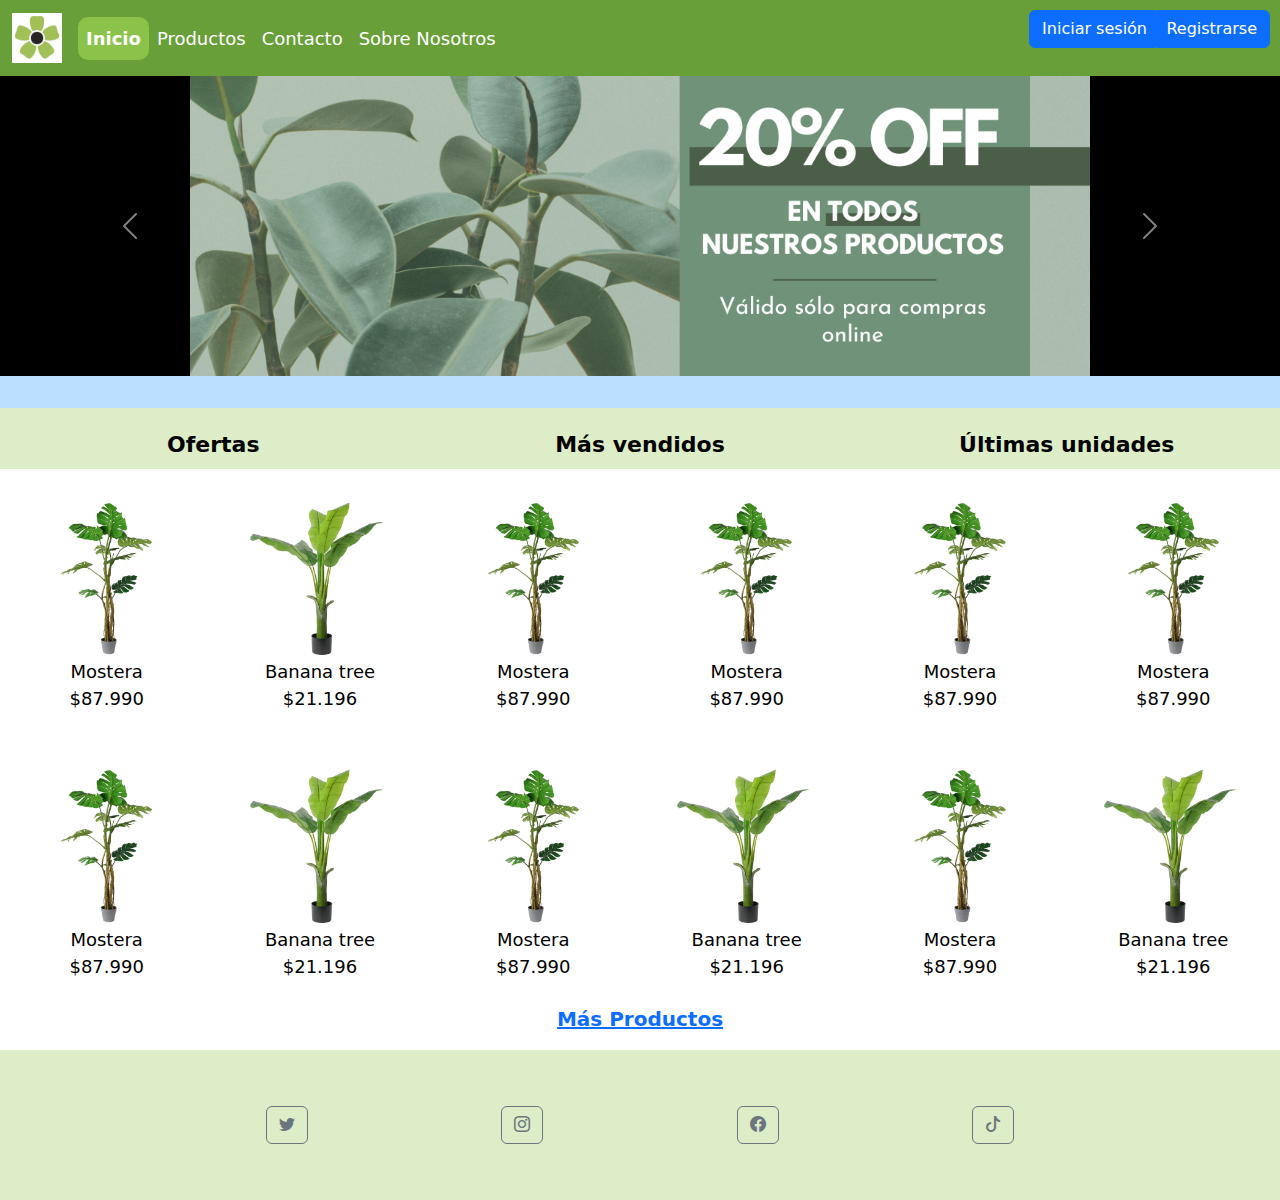
==== commit 9cfd02c7: "cambios" ====
--- a/index.html
+++ b/index.html
@@ -108,13 +108,13 @@
       <div id="carouselExampleAutoplaying" class="carousel slide" data-bs-ride="carousel">
         <div class="carousel-inner">
           <div class="carousel-item active">
-            <img src="img/oferta1.jpg " class="d-block w-50 mx-auto" alt="...">
+            <img src="img/Carrusel1.png " class="d-block w-75 mx-auto" alt="...">
           </div>
           <div class="carousel-item">
-            <img src="img/oferta2.jpg" class="d-block w-50 mx-auto" alt="...">
+            <img src="img/Carrusel2.png" class="d-block w-75 mx-auto" alt="...">
           </div>
           <div class="carousel-item">
-            <img src="img/oferta3.jpg" class="d-block w-50 mx-auto" alt="...">
+            <img src="img/Carrusel3.png" class="d-block w-75 mx-auto" alt="...">
           </div>
         </div>
         <button class="carousel-control-prev" type="button" data-bs-target="#carouselExampleAutoplaying"
@@ -146,143 +146,143 @@
           <div id="humedad"></div>
         </div>
       </div>
-    </div>    
-      <div class="container-fluid">
-        <div class="row principal">
-          <!-- Principal fila 1 col 1 -->
-          <div class="col-12 col-md-4 px-0">
-            <div class="col-12 col-md-12 ofertas">Ofertas</div>
-            <div class="container-fluid">
-              <div class="row">
-                <div class="col-12 col-md-6 py-4 px-4 d-flex justify-content-center align-items-center flex-column">
-                  <a href="ficha_mostera.html" class="link-img">
-                    <img src="img/MONSTERA.webp" class="img-principal">
-                  </a>
-                  <p style="margin-bottom: 0;">Mostera<br>
-                    $87.990
-                  </p>
-                </div>
-                <div class="col-12 col-md-6 py-4 px-4 d-flex justify-content-center align-content-center flex-column">
-                  <a href="ficha_mostera.html" class="link-img">
-                    <img src="img/Banana.webp" class="img-principal">
-                  </a>
-                  <p style="margin-bottom: 0;">Banana tree<br>
-                    $21.196
-                  </p>
-                </div>
-              </div>
-              <!-- Principal fila 2 col 1 -->
-              <div class="row">
-                <div class="col-12 col-md-6 py-4 px-4 d-flex justify-content-center align-items-center flex-column">
-                  <a href="ficha_mostera.html" class="link-img">
-                    <img src="img/MONSTERA.webp" class="img-principal">
-                  </a>
-                  <p style="margin-bottom: 0;">Mostera<br>
-                    $87.990
-                  </p>
-                </div>
-                <div class="col-12 col-md-6 py-4 px-4 d-flex justify-content-center align-content-center flex-column">
-                  <a href="ficha_mostera.html" class="link-img">
-                    <img src="img/Banana.webp" class="img-principal">
-                  </a>
-                  <p style="margin-bottom: 0;">Banana tree<br>
-                    $21.196
-                  </p>
-                </div>
-              </div>
-            </div>
-          </div>
-          <!-- Principal fila 1 col 2 -->
-          <div class="col-12 col-md-4 px-0">
-            <div class="col-12 col-md-12 mas-vendidos">Más vendidos</div>
-            <div class="container-fluid">
-              <div class="row">
-                <div class="col-12 col-md-6 py-4 px-4 d-flex justify-content-center align-items-center flex-column">
-                  <a href="ficha_mostera.html" class="link-img">
-                    <img src="img/MONSTERA.webp" class="img-principal">
-                  </a>
-                  <p style="margin-bottom: 0;">Mostera<br>
-                    $87.990
-                  </p>
-                </div>
-                <div class="col-12 col-md-6 py-4 px-4 d-flex justify-content-center align-items-center flex-column">
-                  <a href="ficha_mostera.html" class="link-img">
-                    <img src="img/MONSTERA.webp" class="img-principal">
-                  </a>
-                  <p style="margin-bottom: 0;">Mostera<br>
-                    $87.990
-                  </p>
-                </div>
-              </div>
-              <!-- Pricipal fila 2 col 2 -->
-              <div class="row">
-                <div class="col-12 col-md-6 py-4 px-4 d-flex justify-content-center align-items-center flex-column">
-                  <a href="ficha_mostera.html" class="link-img">
-                    <img src="img/MONSTERA.webp" class="img-principal">
-                  </a>
-                  <p style="margin-bottom: 0;">Mostera<br>
-                    $87.990
-                  </p>
-                </div>
-                <div class="col-12 col-md-6 py-4 px-4 d-flex justify-content-center align-content-center flex-column">
-                  <a href="ficha_mostera.html" class="link-img">
-                    <img src="img/Banana.webp" class="img-principal">
-                  </a>
-                  <p style="margin-bottom: 0;">Banana tree<br>
-                    $21.196
-                  </p>
-                </div>
-              </div>
-            </div>
-          </div>
-          <!-- Principal fila 1 col 3 -->
-          <div class="col-12 col-md-4 px-0">
-            <div class="col-12 col-md-12 ultimas">Últimas unidades</div>
-            <div class="container-fluid">
-              <div class="row">
-                <div class="col-12 col-md-6 py-4 px-4 d-flex justify-content-center align-items-center flex-column">
-                  <a href="ficha_mostera.html" class="link-img">
-                    <img src="img/MONSTERA.webp" class="img-principal">
-                  </a>
-                  <p style="margin-bottom: 0;">Mostera<br>
-                    $87.990
-                  </p>
-                </div>
-                <div class="col-12 col-md-6 py-4 px-4 d-flex justify-content-center align-items-center flex-column">
-                  <a href="ficha_mostera.html" class="link-img">
-                    <img src="img/MONSTERA.webp" class="img-principal">
-                  </a>
-                  <p style="margin-bottom: 0;">Mostera<br>
-                    $87.990
-                  </p>
-                </div>
-              </div>
-              <!-- Principal fila 2 col 3 -->
-              <div class="row">
-                <div class="col-12 col-md-6 py-4 px-4 d-flex justify-content-center align-items-center flex-column">
-                  <a href="ficha_mostera.html" class="link-img">
-                    <img src="img/MONSTERA.webp" class="img-principal">
-                  </a>
-                  <p style="margin-bottom: 0;">Mostera<br>
-                    $87.990
-                  </p>
-                </div>
-                <div class="col-12 col-md-6 py-4 px-4 d-flex justify-content-center align-content-center flex-column">
-                  <a href="ficha_mostera.html" class="link-img">
-                    <img src="img/Banana.webp" class="img-principal">
-                  </a>
-                  <p style="margin-bottom: 0;">Banana tree<br>
-                    $21.196
-                  </p>
-                </div>
-              </div>
-            </div>
-          </div>
-          <a href="productos.html">
-            <p style="font-size: 20px; font-weight: bold;">Más Productos</p>
-          </a>
-        </div>
-      </div>
+    </div>
+    <div class="container-fluid">
+      <div class="row principal">
+        <!-- Principal fila 1 col 1 -->
+        <div class="col-12 col-md-4 px-0">
+          <div class="col-12 col-md-12 ofertas">Ofertas</div>
+          <div class="container-fluid">
+            <div class="row">
+              <div class="col-12 col-md-6 py-4 px-4 d-flex justify-content-center align-items-center flex-column">
+                <a href="ficha_mostera.html" class="link-img">
+                  <img src="img/MONSTERA.webp" class="img-principal">
+                </a>
+                <p style="margin-bottom: 0;">Mostera<br>
+                  $87.990
+                </p>
+              </div>
+              <div class="col-12 col-md-6 py-4 px-4 d-flex justify-content-center align-content-center flex-column">
+                <a href="ficha_mostera.html" class="link-img">
+                  <img src="img/Banana.webp" class="img-principal">
+                </a>
+                <p style="margin-bottom: 0;">Banana tree<br>
+                  $21.196
+                </p>
+              </div>
+            </div>
+            <!-- Principal fila 2 col 1 -->
+            <div class="row">
+              <div class="col-12 col-md-6 py-4 px-4 d-flex justify-content-center align-items-center flex-column">
+                <a href="ficha_mostera.html" class="link-img">
+                  <img src="img/MONSTERA.webp" class="img-principal">
+                </a>
+                <p style="margin-bottom: 0;">Mostera<br>
+                  $87.990
+                </p>
+              </div>
+              <div class="col-12 col-md-6 py-4 px-4 d-flex justify-content-center align-content-center flex-column">
+                <a href="ficha_mostera.html" class="link-img">
+                  <img src="img/Banana.webp" class="img-principal">
+                </a>
+                <p style="margin-bottom: 0;">Banana tree<br>
+                  $21.196
+                </p>
+              </div>
+            </div>
+          </div>
+        </div>
+        <!-- Principal fila 1 col 2 -->
+        <div class="col-12 col-md-4 px-0">
+          <div class="col-12 col-md-12 mas-vendidos">Más vendidos</div>
+          <div class="container-fluid">
+            <div class="row">
+              <div class="col-12 col-md-6 py-4 px-4 d-flex justify-content-center align-items-center flex-column">
+                <a href="ficha_mostera.html" class="link-img">
+                  <img src="img/MONSTERA.webp" class="img-principal">
+                </a>
+                <p style="margin-bottom: 0;">Mostera<br>
+                  $87.990
+                </p>
+              </div>
+              <div class="col-12 col-md-6 py-4 px-4 d-flex justify-content-center align-items-center flex-column">
+                <a href="ficha_mostera.html" class="link-img">
+                  <img src="img/MONSTERA.webp" class="img-principal">
+                </a>
+                <p style="margin-bottom: 0;">Mostera<br>
+                  $87.990
+                </p>
+              </div>
+            </div>
+            <!-- Pricipal fila 2 col 2 -->
+            <div class="row">
+              <div class="col-12 col-md-6 py-4 px-4 d-flex justify-content-center align-items-center flex-column">
+                <a href="ficha_mostera.html" class="link-img">
+                  <img src="img/MONSTERA.webp" class="img-principal">
+                </a>
+                <p style="margin-bottom: 0;">Mostera<br>
+                  $87.990
+                </p>
+              </div>
+              <div class="col-12 col-md-6 py-4 px-4 d-flex justify-content-center align-content-center flex-column">
+                <a href="ficha_mostera.html" class="link-img">
+                  <img src="img/Banana.webp" class="img-principal">
+                </a>
+                <p style="margin-bottom: 0;">Banana tree<br>
+                  $21.196
+                </p>
+              </div>
+            </div>
+          </div>
+        </div>
+        <!-- Principal fila 1 col 3 -->
+        <div class="col-12 col-md-4 px-0">
+          <div class="col-12 col-md-12 ultimas">Últimas unidades</div>
+          <div class="container-fluid">
+            <div class="row">
+              <div class="col-12 col-md-6 py-4 px-4 d-flex justify-content-center align-items-center flex-column">
+                <a href="ficha_mostera.html" class="link-img">
+                  <img src="img/MONSTERA.webp" class="img-principal">
+                </a>
+                <p style="margin-bottom: 0;">Mostera<br>
+                  $87.990
+                </p>
+              </div>
+              <div class="col-12 col-md-6 py-4 px-4 d-flex justify-content-center align-items-center flex-column">
+                <a href="ficha_mostera.html" class="link-img">
+                  <img src="img/MONSTERA.webp" class="img-principal">
+                </a>
+                <p style="margin-bottom: 0;">Mostera<br>
+                  $87.990
+                </p>
+              </div>
+            </div>
+            <!-- Principal fila 2 col 3 -->
+            <div class="row">
+              <div class="col-12 col-md-6 py-4 px-4 d-flex justify-content-center align-items-center flex-column">
+                <a href="ficha_mostera.html" class="link-img">
+                  <img src="img/MONSTERA.webp" class="img-principal">
+                </a>
+                <p style="margin-bottom: 0;">Mostera<br>
+                  $87.990
+                </p>
+              </div>
+              <div class="col-12 col-md-6 py-4 px-4 d-flex justify-content-center align-content-center flex-column">
+                <a href="ficha_mostera.html" class="link-img">
+                  <img src="img/Banana.webp" class="img-principal">
+                </a>
+                <p style="margin-bottom: 0;">Banana tree<br>
+                  $21.196
+                </p>
+              </div>
+            </div>
+          </div>
+        </div>
+        <a href="productos.html">
+          <p style="font-size: 20px; font-weight: bold;">Más Productos</p>
+        </a>
+      </div>
+    </div>
   </section>
 
   <!--Pie de pagina-->
